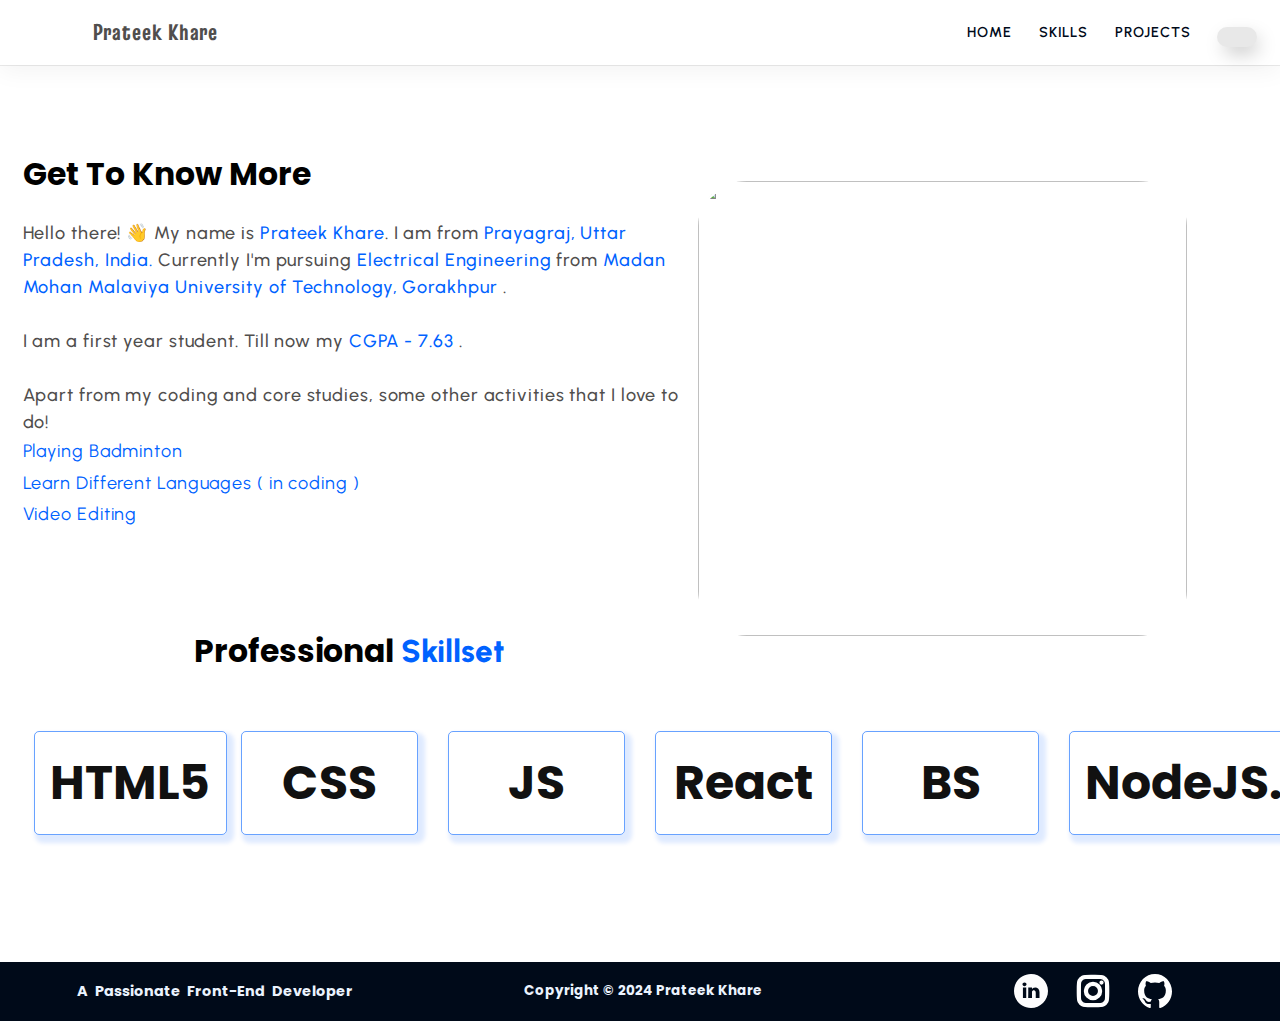
==== Skills.html @ e47d1200 "Add files via upload" ====
<!DOCTYPE html>
<html lang="en">

<head>
    <meta charset="UTF-8">
    <meta name="viewport" content="width=device-width, initial-scale=1.0">
    <title>Prateek's Portfolio</title>
    <link rel="stylesheet" href="style.css">
    <link rel="stylesheet" href="https://cdnjs.cloudflare.com/ajax/libs/font-awesome/6.5.1/css/all.min.css"
        integrity="sha512-DTOQO9RWCH3ppGqcWaEA1BIZOC6xxalwEsw9c2QQeAIftl+Vegovlnee1c9QX4TctnWMn13TZye+giMm8e2LwA=="
        crossorigin="anonymous" referrerpolicy="no-referrer" />
</head>

<body>
    <!-- navbar starting -->
    <header class="section-navbar">
        <div class="container">

            <div class="navbar-brand">
                <h1 class="navbar-logo"><a href="index.html">Prateek Khare <i class="fa-solid fa-code fa-flip"></i></a>
                </h1>
            </div>

            <nav class="navbar">
                <ul>
                    <li class="nav-item"><a class="nav-link" href="index.html">Home <i
                                class="fa-solid fa-house"></i></a></li>
                    <li class="nav-item"><a class="nav-link" href="Skills.html">Skills <i
                                class="fa-solid fa-pencil"></i></a></li>
                    <li class="nav-item"><a class="nav-link" href="Projects.html">Projects <i
                                class="fa-solid fa-pen-ruler"></i></a>
                    </li>
                    <li class="nav-item"><a class="nav-link" href="https://github.com/Prateek2111?tab=repositories" target="_blank"><button> <i class="fa-solid fa-code-branch"></i>   <i class="fa-solid fa-star"></i>
                    </button></a></li>
                </ul>
            </nav>

        </div>
    </header>

    <section class="section-skills">
        <div class="container">
            <div class="skills">
                <img src="./images/coding.png" alt="" class="about-img" style="border-radius: 10%;">
                <h2>Get To Know More</h2><br><br>
                <p>Hello there! 👋 My name is <span>Prateek Khare</span>. I am from <span>Prayagraj, Uttar Pradesh,
                        India.</span> Currently I'm pursuing <span>Electrical Engineering</span> from <span>Madan Mohan
                        Malaviya University of Technology, Gorakhpur </span>.
                    <br><br>
                    I am a first year student. Till now my <span>CGPA - 7.63 </span>.
                    <br><br>
                    Apart from my coding and core studies, some other activities that I love to do! <br>
                <ul>
                    <li><span><i class="fa-solid fa-terminal"></i> Playing Badminton</span></li>
                    <li><span><i class="fa-solid fa-terminal"></i> Learn Different Languages ( in coding )</span></li>
                    <li><span><i class="fa-solid fa-terminal"></i> Video Editing</span></li>
                </ul><br>
                </p>
            </div>
        </div>
    </section>

    <section class="professional-skills">
        <H2>Professional <span> Skillset</span></H2>
        <div class="containers grid grid-eight--cols">
            <div class="skills-icons"><i class="fa-brands fa-html5 fa-2xl"></i>
                <h3>HTML5</h3>
            </div>

            <div class="skills-icons"><i class="fa-brands fa-css3 fa-2xl"></i>
                <h3>CSS</h3>
            </div>
            <div class="skills-icons"><i class="fa-brands fa-js fa-2xl"></i>
                <h3>JS</h3>
            </div>
            <div class="skills-icons"><i class="fa-brands fa-react fa-2xl"></i>
                <h3>React</h3>
            </div>
            <div class="skills-icons"><i class="fa-brands fa-bootstrap fa-2xl"></i>
                <h3>BS</h3>
            </div>
            <div class="skills-icons"><i class="fa-brands fa-node fa-2xl"></i>
                <h3>NodeJS.</h3>
            </div>
        </div>
    </section>
    <br><br>
    <footer>
        <h3 class="heading-1"> A Passionate Front-End Developer</h3>
        <h3 class="heading-2"> Copyright © 2024 Prateek Khare </h3>
        <div class="heading-3">
            <ul>
                <li><a href="https://www.linkedin.com/in/prateekkhare2111/" target="_blank"><svg fill="#fcfcfd"
                            height="34px" width="34px" version="1.1" id="Layer_1" xmlns="http://www.w3.org/2000/svg"
                            xmlns:xlink="http://www.w3.org/1999/xlink" viewBox="-143 145 512 512" xml:space="preserve"
                            stroke="#fcfcfd" stroke-width="0.00512">
                            <g id="SVGRepo_bgCarrier" stroke-width="0"></g>
                            <g id="SVGRepo_tracerCarrier" stroke-linecap="round" stroke-linejoin="round"></g>
                            <g id="SVGRepo_iconCarrier">
                                <path
                                    d="M113,145c-141.4,0-256,114.6-256,256s114.6,256,256,256s256-114.6,256-256S254.4,145,113,145z M41.4,508.1H-8.5V348.4h49.9 V508.1z M15.1,328.4h-0.4c-18.1,0-29.8-12.2-29.8-27.7c0-15.8,12.1-27.7,30.5-27.7c18.4,0,29.7,11.9,30.1,27.7 C45.6,316.1,33.9,328.4,15.1,328.4z M241,508.1h-56.6v-82.6c0-21.6-8.8-36.4-28.3-36.4c-14.9,0-23.2,10-27,19.6 c-1.4,3.4-1.2,8.2-1.2,13.1v86.3H71.8c0,0,0.7-146.4,0-159.7h56.1v25.1c3.3-11,21.2-26.6,49.8-26.6c35.5,0,63.3,23,63.3,72.4V508.1z ">
                                </path>
                            </g>
                        </svg></a></li>


                <li><a href="https://www.instagram.com/prateekkhare11/" target="_blank"><svg width="34px" height="34px"
                            viewBox="0 0 24 24" fill="none" xmlns="http://www.w3.org/2000/svg" stroke="#ffffff">
                            <g id="SVGRepo_bgCarrier" stroke-width="0"></g>
                            <g id="SVGRepo_tracerCarrier" stroke-linecap="round" stroke-linejoin="round"></g>
                            <g id="SVGRepo_iconCarrier">
                                <path fill-rule="evenodd" clip-rule="evenodd"
                                    d="M12 18C15.3137 18 18 15.3137 18 12C18 8.68629 15.3137 6 12 6C8.68629 6 6 8.68629 6 12C6 15.3137 8.68629 18 12 18ZM12 16C14.2091 16 16 14.2091 16 12C16 9.79086 14.2091 8 12 8C9.79086 8 8 9.79086 8 12C8 14.2091 9.79086 16 12 16Z"
                                    fill="#ffffff"></path>
                                <path
                                    d="M18 5C17.4477 5 17 5.44772 17 6C17 6.55228 17.4477 7 18 7C18.5523 7 19 6.55228 19 6C19 5.44772 18.5523 5 18 5Z"
                                    fill="#ffffff"></path>
                                <path fill-rule="evenodd" clip-rule="evenodd"
                                    d="M1.65396 4.27606C1 5.55953 1 7.23969 1 10.6V13.4C1 16.7603 1 18.4405 1.65396 19.7239C2.2292 20.8529 3.14708 21.7708 4.27606 22.346C5.55953 23 7.23969 23 10.6 23H13.4C16.7603 23 18.4405 23 19.7239 22.346C20.8529 21.7708 21.7708 20.8529 22.346 19.7239C23 18.4405 23 16.7603 23 13.4V10.6C23 7.23969 23 5.55953 22.346 4.27606C21.7708 3.14708 20.8529 2.2292 19.7239 1.65396C18.4405 1 16.7603 1 13.4 1H10.6C7.23969 1 5.55953 1 4.27606 1.65396C3.14708 2.2292 2.2292 3.14708 1.65396 4.27606ZM13.4 3H10.6C8.88684 3 7.72225 3.00156 6.82208 3.0751C5.94524 3.14674 5.49684 3.27659 5.18404 3.43597C4.43139 3.81947 3.81947 4.43139 3.43597 5.18404C3.27659 5.49684 3.14674 5.94524 3.0751 6.82208C3.00156 7.72225 3 8.88684 3 10.6V13.4C3 15.1132 3.00156 16.2777 3.0751 17.1779C3.14674 18.0548 3.27659 18.5032 3.43597 18.816C3.81947 19.5686 4.43139 20.1805 5.18404 20.564C5.49684 20.7234 5.94524 20.8533 6.82208 20.9249C7.72225 20.9984 8.88684 21 10.6 21H13.4C15.1132 21 16.2777 20.9984 17.1779 20.9249C18.0548 20.8533 18.5032 20.7234 18.816 20.564C19.5686 20.1805 20.1805 19.5686 20.564 18.816C20.7234 18.5032 20.8533 18.0548 20.9249 17.1779C20.9984 16.2777 21 15.1132 21 13.4V10.6C21 8.88684 20.9984 7.72225 20.9249 6.82208C20.8533 5.94524 20.7234 5.49684 20.564 5.18404C20.1805 4.43139 19.5686 3.81947 18.816 3.43597C18.5032 3.27659 18.0548 3.14674 17.1779 3.0751C16.2777 3.00156 15.1132 3 13.4 3Z"
                                    fill="#ffffff"></path>
                            </g>
                        </svg></a></li>


                <li><a href="https://github.com/Prateek2111" target="_blank"><svg width="34px" height="34px"
                            viewBox="0 0 20 20" version="1.1" xmlns="http://www.w3.org/2000/svg"
                            xmlns:xlink="http://www.w3.org/1999/xlink" fill="#000000">
                            <g id="SVGRepo_bgCarrier" stroke-width="0"></g>
                            <g id="SVGRepo_tracerCarrier" stroke-linecap="round" stroke-linejoin="round"></g>
                            <g id="SVGRepo_iconCarrier">
                                <title>github [#ffffff]</title>
                                <desc>Created with Sketch.</desc>
                                <defs> </defs>
                                <g id="Page-1" stroke="none" stroke-width="1" fill="none" fill-rule="evenodd">
                                    <g id="Dribbble-Light-Preview" transform="translate(-140.000000, -7559.000000)"
                                        fill="#ffffff">
                                        <g id="icons" transform="translate(56.000000, 160.000000)">
                                            <path
                                                d="M94,7399 C99.523,7399 104,7403.59 104,7409.253 C104,7413.782 101.138,7417.624 97.167,7418.981 C96.66,7419.082 96.48,7418.762 96.48,7418.489 C96.48,7418.151 96.492,7417.047 96.492,7415.675 C96.492,7414.719 96.172,7414.095 95.813,7413.777 C98.04,7413.523 100.38,7412.656 100.38,7408.718 C100.38,7407.598 99.992,7406.684 99.35,7405.966 C99.454,7405.707 99.797,7404.664 99.252,7403.252 C99.252,7403.252 98.414,7402.977 96.505,7404.303 C95.706,7404.076 94.85,7403.962 94,7403.958 C93.15,7403.962 92.295,7404.076 91.497,7404.303 C89.586,7402.977 88.746,7403.252 88.746,7403.252 C88.203,7404.664 88.546,7405.707 88.649,7405.966 C88.01,7406.684 87.619,7407.598 87.619,7408.718 C87.619,7412.646 89.954,7413.526 92.175,7413.785 C91.889,7414.041 91.63,7414.493 91.54,7415.156 C90.97,7415.418 89.522,7415.871 88.63,7414.304 C88.63,7414.304 88.101,7413.319 87.097,7413.247 C87.097,7413.247 86.122,7413.234 87.029,7413.87 C87.029,7413.87 87.684,7414.185 88.139,7415.37 C88.139,7415.37 88.726,7417.2 91.508,7416.58 C91.513,7417.437 91.522,7418.245 91.522,7418.489 C91.522,7418.76 91.338,7419.077 90.839,7418.982 C86.865,7417.627 84,7413.783 84,7409.253 C84,7403.59 88.478,7399 94,7399"
                                                id="github-[#ffffff]"> </path>
                                        </g>
                                    </g>
                                </g>
                            </g>
                        </svg></a></li>
            </ul>
        </div>
    </footer>
    <script src="script.js"></script>
</body>

</html>
---- style.css ----
@import url("https://fonts.googleapis.com/css2?family=Urbanist:ital,wght@0,100..900;1,100..900&display=swap");
@import url("https://fonts.googleapis.com/css2?family=Kalam:wght@300;400;700&display=swap");
@import url("https://fonts.googleapis.com/css2?family=Poppins:ital,wght@0,100;0,200;0,300;0,400;0,500;0,600;0,700;0,800;0,900;1,100;1,200;1,300;1,400;1,500;1,600;1,700;1,800;1,900&family=Urbanist:ital,wght@0,100..900;1,100..900&display=swap");
@import url("https://fonts.googleapis.com/css2?family=Truculenta:opsz,wght@12..72,100..900&display=swap");
* {
  margin: 0;
  padding: 0;
  box-sizing: border-box;
  font-family: "Urbanist", sans-serif;
}
html {
  font-size: 62.5%;
}
h1,
h2,
h3,
h4,
h5,
h6 {
  font-family: "Poppins", sans-serif;
}
p,
li,
a {
  font-family: "Urbanist", sans-serif;
  font-size: 1.8rem;
  letter-spacing: 0.1rem;
  font-weight: 400;
  color: var(--para-color);
}
.container {
  max-width: 142rem;
  margin: 0 auto;
  padding: 9.6rem 2.4rem;
}

:root {
  --main-color: #0062ff;
  --supporting-color: #ebf3fe;
  --font-color: #424242;
  /* --bg-color: #ffffff; */
  --bg-color: #f7fcff;
  --heading-color: #000a19;
  --hero-heading-color: #003b99;
  --white-color: #ffffff;
  --para-color: #504e4d;
  --bnt-hover-bg-color: #003b99;
  --btn-box-shadow: rgba(100, 100, 111, 0.2) 0px 7px 29px 0px;
  --footer-bg-color: #040d12;
}

/** Navbar Section */

.section-navbar {
  width: 100%;
  box-shadow: rgba(0, 0, 0, 0.05) 0px 6px 24px 0px,
    rgba(0, 0, 0, 0.08) 0px 0px 0px 1px;
}
.section-navbar .container {
  display: flex;
  justify-content: space-between;
  align-items: center;
  padding: 1.8rem 2.4rem;
}
.navbar-logo {
  & a {
    padding-left: 70px;
    font-family: "Truculenta", sans-serif;
    font-size: 2.5rem;
    font-style: normal;
    font-weight: 800;
    text-decoration: none;
  }
}
.section-navbar .navbar ul {
  display: flex;
  gap: 3rem;
  list-style: none;

  /*! Nesting CSS */

  & li a {
    color: var(--heading-color);
    text-transform: uppercase;
    font-weight: 600;
    font-size: 1.6rem;
    display: inline-block;
    position: relative;

    &::after {
      content: "";
      position: absolute;
      bottom: -0.3rem;
      left: 0;
      width: 0%;
      border-bottom: 0.3rem solid var(--main-color);
      border-radius: 2px;
      transition: all 0.3s;
    }
  }
  & li a:hover:after {
    width: 100%;
  }
  & a {
    text-decoration: none;
  }
}
button {
  padding: 10px 20px;
  border: unset;
  border-radius: 15px;
  color: #212121;
  z-index: 1;
  background: #e8e8e8;
  position: relative;
  font-weight: 1000;
  font-size: 15px;
  -webkit-box-shadow: 4px 8px 19px -3px rgba(0, 0, 0, 0.27);
  box-shadow: 4px 8px 19px -3px rgba(0, 0, 0, 0.27);
  transition: all 250ms;
  overflow: hidden;
}

button::before {
  content: "";
  position: absolute;
  top: 0;
  left: 0;
  height: 100%;
  width: 0;
  border-radius: 15px;
  background-color: #212121;
  z-index: -1;
  -webkit-box-shadow: 4px 8px 19px -3px rgba(0, 0, 0, 0.27);
  box-shadow: 4px 8px 19px -3px rgba(0, 0, 0, 0.27);
  transition: all 250ms;
}

button:hover {
  color: #e8e8e8;
}

button:hover::before {
  width: 100%;
}

/** End Navbar Section */

/*? Start Main Section */

.grid {
  display: grid;
}
.grid-two--cols {
  grid-template-columns: repeat(2, 1fr);
}
.grid-four--cols {
  grid-template-columns: repeat(4, 1fr);
}
.grid-eight--cols {
  grid-template-columns: repeat(6, 1fr);
}

.btn {
  display: inline-block;
  padding: 1.2rem 3.2rem;
  background-color: var(--main-color);
  color: var(--bg-color);
  border-radius: 0.6rem;
  text-decoration: none;

  &:hover {
    background-color: var(--bnt-hover-bg-color);
    cursor: pointer;
    box-shadow: var(--btn-box-shadow);
  }
}

main {
  position: relative;
  background-image: linear-gradient(
    to top right,
    #3d86fa,
    #4484fb,
    #679eff,
    #b3d2ff,
    #ebf3fe
  );
}
.typing-1 {
  color: #ffffff;
}
.section-hero--image img {
  width: 78%;
  height: auto;
  transform: scaleX(-1);
}

.section-hero .grid {
  align-items: center;
  gap: 6.4rem;

  & .hero-subheading {
    letter-spacing: 0.2rem;
    word-spacing: 0.2rem;
    text-transform: capitalize;
    font-size: 3.3rem;
  }
  & .hero-heading {
    font-size: 45px;
  }
  & .hero-para {
    color: var(--supporting-color);
    font-size: 25px;
    font-weight: 700;
  }
  & .hero-btn a {
    font-weight: 600;
  }
}

.wave {
  animation-duration: 2.1s;
  animation-iteration-count: infinite;
  animation-name: wave-animation;
  display: inline-block;
  transform-origin: 70% 70%;
}
@keyframes wave-animation {
  0% {
    transform: rotate(0deg);
  }
  10% {
    transform: rotate(14deg);
  }
  20% {
    transform: rotate(-8deg);
  }
  30% {
    transform: rotate(14deg);
  }
  40% {
    transform: rotate(-4deg);
  }
  50% {
    transform: rotate(10deg);
  }
  60% {
    transform: rotate(0deg);
  }
  100% {
    transform: rotate(0deg);
  }
}

/*? Shape Divider*/

.custom-shape-divider-bottom-1711434918 {
  position: absolute;
  bottom: 0;
  left: 0;
  width: 100%;
  overflow: hidden;
  line-height: 0;
  transform: rotate(180deg);
}

.custom-shape-divider-bottom-1711434918 svg {
  position: relative;
  display: block;
  width: calc(100% + 1.3px);
  height: 12rem;
}

.custom-shape-divider-bottom-1711434918 .shape-fill {
  fill: #ffffff;
}

/** Shape Divider */

/*? Ends Main Section */

/*! About Section */

.about-img {
  height: 455px;
  width: 489px;
  object-fit: fill;
  border-radius: 50%;
  float: right;
  margin-top: 30px;
  margin-right: 70px;
}

.section-about {
  & h2 {
    font-size: 3.5rem;
  }

  & p {
    line-height: 3rem;
    font-weight: 500;
    font-size: 2rem;
  }
  & span {
    color: #0062ff;
  }
}

/*! footer section */

footer {
  display: grid;
  padding-left: 5px;
  align-items: center;
  height: 6.5rem;
  color: #ebf3fe;
  background-color: #000a19;
  grid-template-columns: repeat(3, 1fr);
  margin-top: 50px;

  & .heading-1 {
    word-spacing: 0.4rem;
    font-size: 1.6rem;
    padding-left: 8rem;
  }
  & .heading-2 {
    font-size: 1.5rem;
    text-align: center;
  }
  & .heading-3 {
    font-size: 1.8rem;
    padding-right: 12rem;
    text-align: end;
    letter-spacing: 24px;
    padding-top: 10px;

    & li {
      display: inline-block;
      list-style: none;
    }
  }
}

/*! footer section */

/*? connect with me */

.connect {
  & h3 {
    text-align: center;
    font-size: 4rem;
  }
  & p {
    font-weight: 500;
    text-align: center;

    & span {
      color: #0062ff;
    }
  }
}

.icons ul {
  margin-top: 25px;
  list-style: none;
  display: flex;
  align-items: center;
  justify-content: center;
  gap: 5rem;

  & li {
    display: inline-block;
  }
}

/*? connect with me */

/*! Projects Section */
.containers {
  max-width: 142rem;
  margin: 0 auto;
  padding: 4.5rem 2rem;

  & h2 {
    font-weight: 600;
    font-size: 3.5rem;
  }
}
.section-projects {
  background-color: var(--bg-color);

  & .grid {
    gap: 6.4rem;
  }

  & .projects {
    box-shadow: rgba(0, 98, 255, 0.2) 0px 7px 29px 0px;
    transition: scale 0.3s linear;

    &:hover {
      scale: 1.1;
    }

    & .projects-content {
      padding: 1.4rem 2.4rem 2.4rem;

      & h3 {
        font-size: 1.5rem;
      }
    }
  }

  & img {
    width: 100%;
    height: auto;
  }

  & .projects-language {
    display: flex;
    justify-content: space-between;
    margin-top: 1.6rem;
    font-size: 1.4rem;

    & .fa-solid {
      background-color: transparent;
      padding: 0;
    }
  }

  & .section-common--title {
    margin-top: 0.8rem;
  }
}
/*! Projects Section */

/*! Skills Section */

.skills img {
  height: 455px;
  width: 489px;
  object-fit: fill;
  border-radius: 50%;
  float: right;
  margin-top: 30px;
  margin-right: 70px;
}

.section-skills {
  & h2 {
    font-size: 3.5rem;
  }

  & p {
    line-height: 3rem;
    font-weight: 500;
    font-size: 2rem;
  }
  & span {
    color: #0062ff;
  }
}

ul li {
  line-height: 3.5rem;
  list-style: none;
  font-size: 2rem;
}

.professional-skills {
  & h2 {
    text-align: center;
    font-size: 3.5rem;
  }
  & span {
    font-weight: 800;
    color: #0062ff;
  }

  & .fa-brands {
    text-align: center;
    font-size: 8rem;
  }
}
.skills-icons {
  border: 1.7px solid rgba(0, 98, 255, 0.637);
  border-radius: 5px;
  box-shadow: 4px 5px 4px 3px rgba(0, 98, 255, 0.137);
  display: table;
  font-size: 4.5em;
  margin: 15px;
  opacity: 0.93;
  overflow: hidden;
  padding: 15px;
  text-align: center;
  transition: all 0.4s ease 0s;
  vertical-align: middle;

  &:hover {
    scale: 1.1;
  }

  & svg {
    gap: 3rem;
  }
}

/*! Skills Section */

/** Media Queries */

@media (max-width: 1400px) {
  html {
    font-size: 56.25%;
  }
  .section-hero--image img {
    width: 90%;
  }
}

@media (max-width: 1220px) {
  html {
    font-size: 54%;
  }
}

@media (width <= 998px) {
  .section-hero {
    padding-bottom: 5rem;

    & .grid-two--cols {
      grid-template-columns: 1fr;

      & .section-hero--content {
        order: 2;
      }
      & .section-hero--image {
        order: 1;
      }
    }
  }
  .custom-shape-divider-bottom-1711434918 svg {
    height: 8rem;
  }
  .about-img {
    margin-right: -75px;
  }
}

@media (max-width: 768px) {
  .grid-two--cols,
  .grid-four--cols,
  .grid-eight--cols {
    grid-template-columns: 1fr;
  }

  .section-navbar .container {
    display: flex;
    flex-direction: column;
  }
  .section-navbar .navbar ul {
    & li a {
      font-weight: 600;
      font-size: 1.17rem;
      gap: 1rem;
    }
  }
  .navbar-logo {
    & a {
      padding-left: 15px;
    }
  }
  footer {
    line-height: 4rem;
    height: auto;
    grid-template-columns: 1fr;

    & .heading-1 {
      padding-left: 6rem;
    }
  }
  .container {
    padding: 4.5rem 2.4rem;
  }

  .skills img {
    height: auto;
    width: 90%;
    object-fit: fill;
    border-radius: 50%;
    float: right;
    margin-top: 15px;
    margin-right: 15px;
  }
}

/** Media Queries */
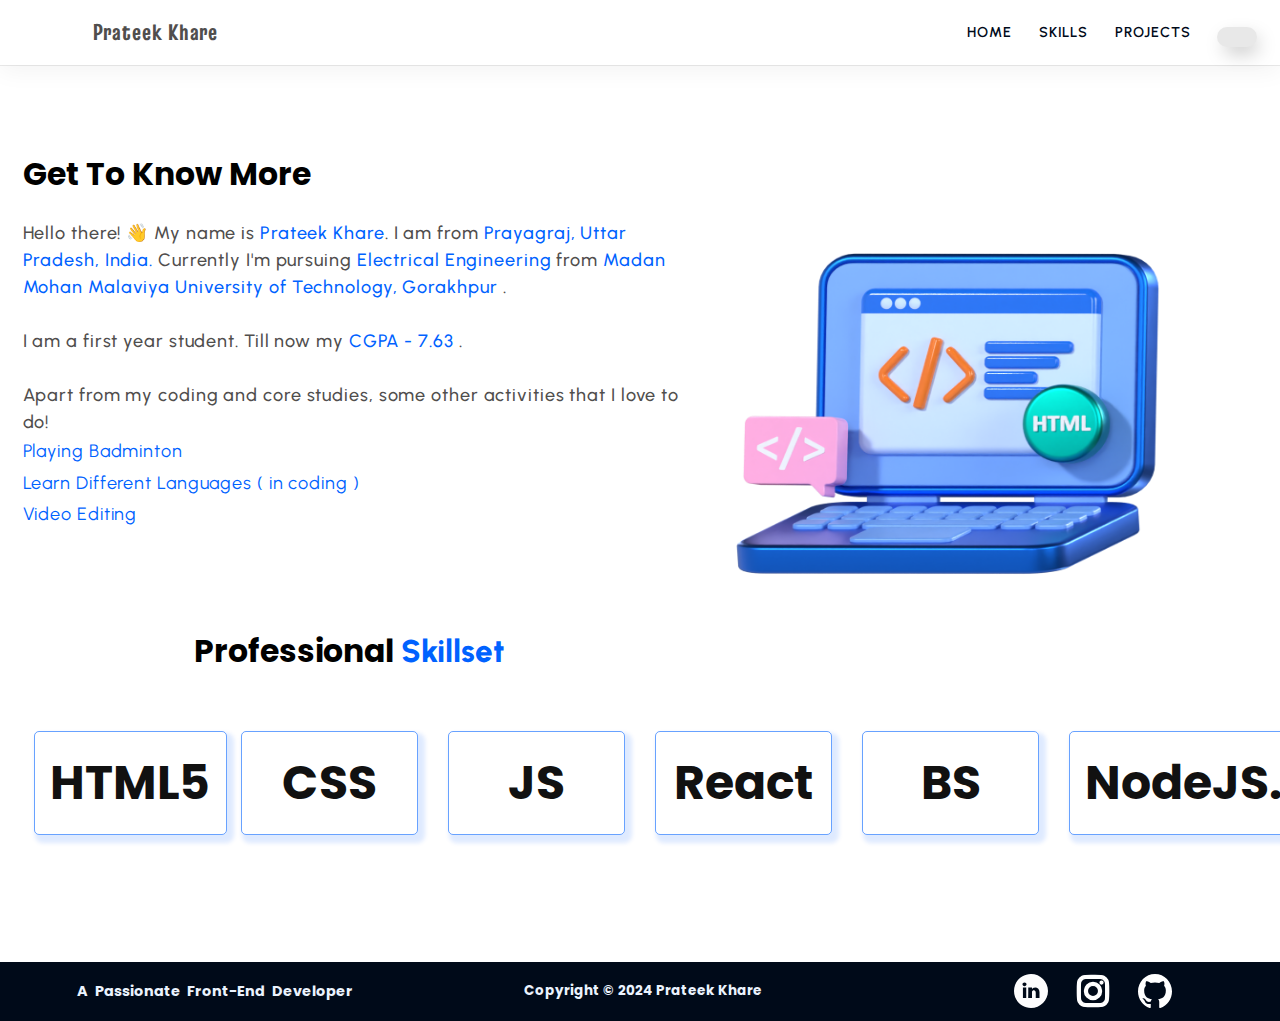
==== commit 2d29fdf3: "Update Skills.html" ====
--- a/Skills.html
+++ b/Skills.html
@@ -41,7 +41,7 @@
     <section class="section-skills">
         <div class="container">
             <div class="skills">
-                <img src="./images/coding.png" alt="" class="about-img" style="border-radius: 10%;">
+                <img src="./images/Coding.png" alt="" class="about-img" style="border-radius: 10%;">
                 <h2>Get To Know More</h2><br><br>
                 <p>Hello there! 👋 My name is <span>Prateek Khare</span>. I am from <span>Prayagraj, Uttar Pradesh,
                         India.</span> Currently I'm pursuing <span>Electrical Engineering</span> from <span>Madan Mohan
@@ -149,4 +149,4 @@
     <script src="script.js"></script>
 </body>
 
-</html>+</html>
